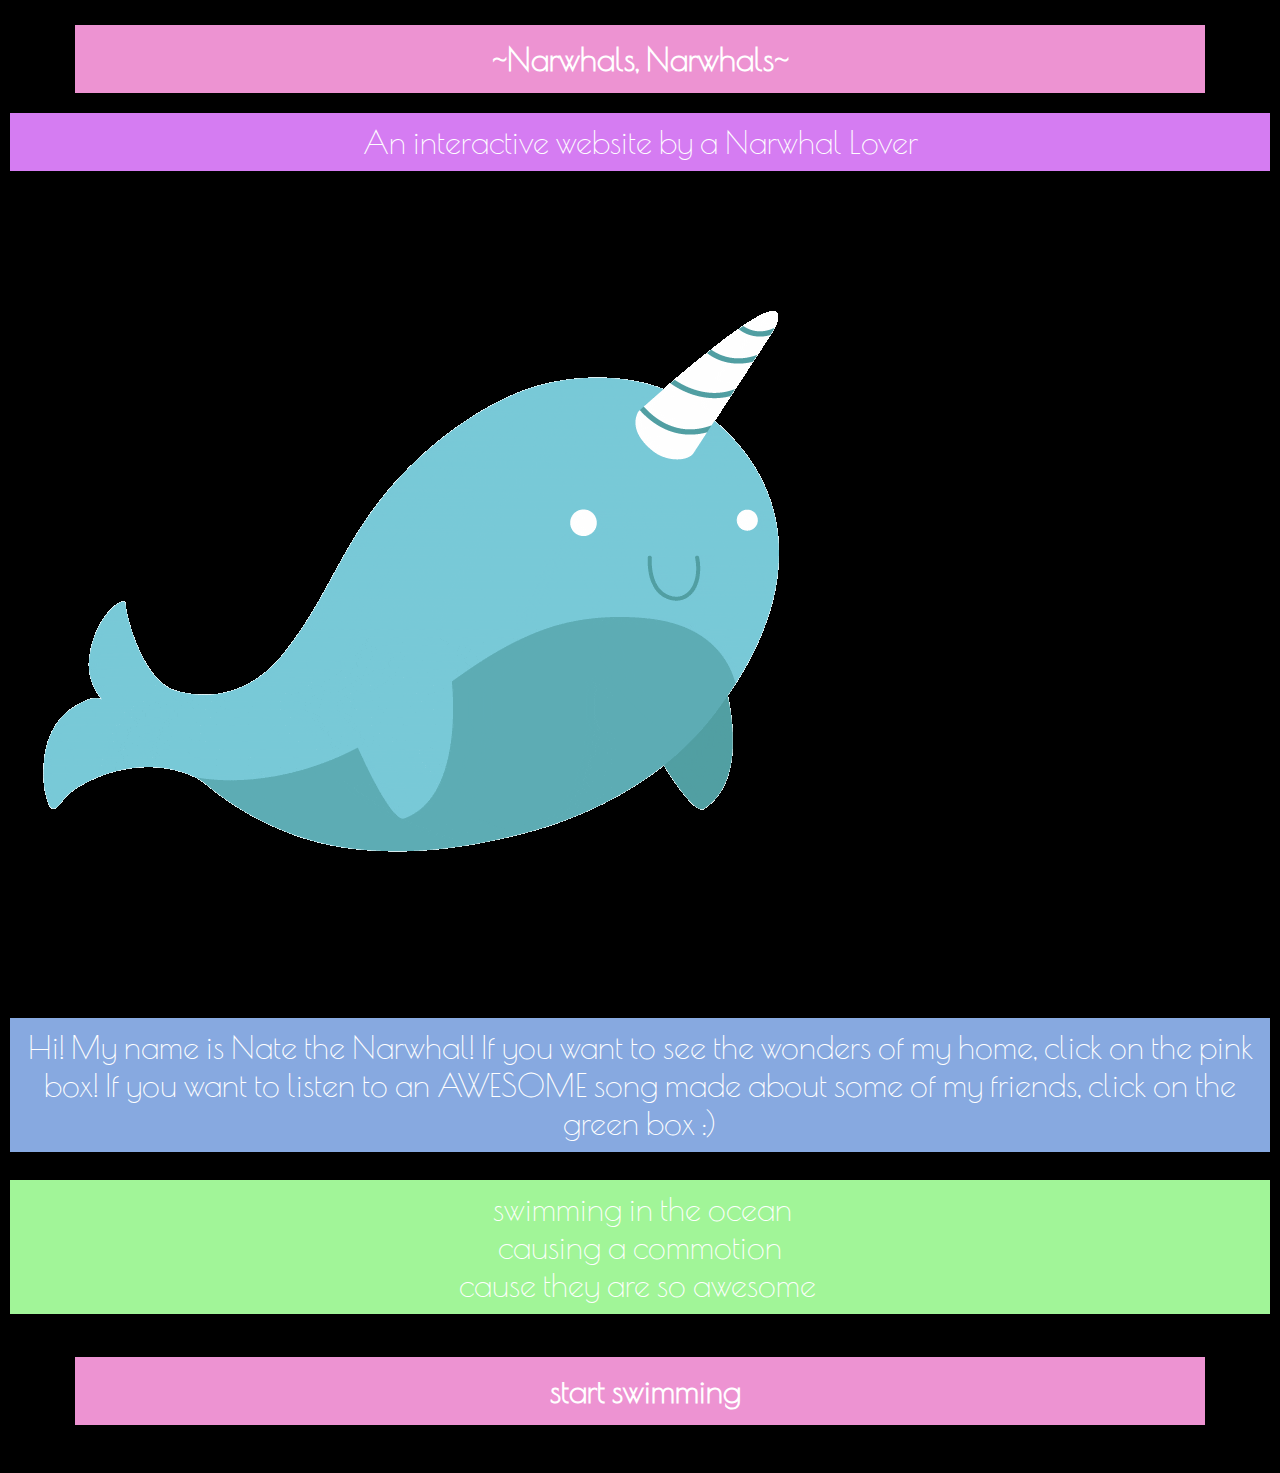
==== index.html @ d99ff1a1 "Transfer info to new folder" ====
<!DOCTYPE html>
<html lang="en" dir="ltr">
<head>
    <meta charset="utf-8">
    <title>Welcome!</title>
    <link rel="stylesheet" type="text/css" href="css/style.css">
</head>
  <h1>~Narwhals, Narwhals~</h1>
  <div class="boxes" id="Div2">An interactive website by a Narwhal Lover</div>
<body>
<space>
  <img src="images/Narwhal.gif"</a></p>
<space>
  <div class="boxes" id="text"> Hi! My name is Nate the Narwhal! If you want to see the wonders of my home, click on the pink box! If you want to listen to an AWESOME song made about some of my friends, click on the green box :) </div>
<space>
  <div class="boxes" id="Div3"><a href="Narwhal_Vid.html"> swimming in the ocean<br>
  causing a commotion <br>
  cause they are so awesome</div>
<space>
  <h1><a href="page2.html"> start swimming</a></h1>
</body>
</html>
---- css/style.css ----
@import url('https://fonts.googleapis.com/css?family=Poiret+One&display=swap');
* {
  margin: 5px;
  padding: 10;
  }

  #Picture1{
    width: 25%;
    }

  #Picture2{
    width: 35%;
    }

body{
  background-color: black;
  background-image: url('https://media.giphy.com/media/l2JhIFkIowUP6PBBe/giphy.gif');
  display: block;
  margin-left: auto;
  margin-right: auto;
  width: 100%;
}

a:link {
  color: white;
  text-decoration: none;
}

a:hover {
  color: white;
  text-decoration: underline;
}

a:visited {
  color: white;
  text-decoration: none;
}

h1 {
  background-color: #ed93d2;
  color: white;
  font-family: 'Poiret One', cursive;
  font-size:2em;
  text-align: center;
  margin: 20px 70px;
  padding: 15px;
}

.boxes {
  width: 80%;
  height: 400px;
  text-align: center;
  line-height: normal;
  font-family: 'Poiret One', cursive;
  font-size:2em;
}
/*narrative text*/
  #text {
    background-color: #87a9e0;
    color: white;
    width: auto;
    height: 70%;
    text-align: center;
    padding: 10px;
  }

  #Div2 {
    background-color: #d57cf2;
    color: white;
    width: auto;
    height: 70%;
    text-align: center;
    padding: 10px;
  }

  #Div3 {
    background-color: #a1f598;
    width: auto;
    height: 70%;
    text-align: center;
    padding: 10px;
  }
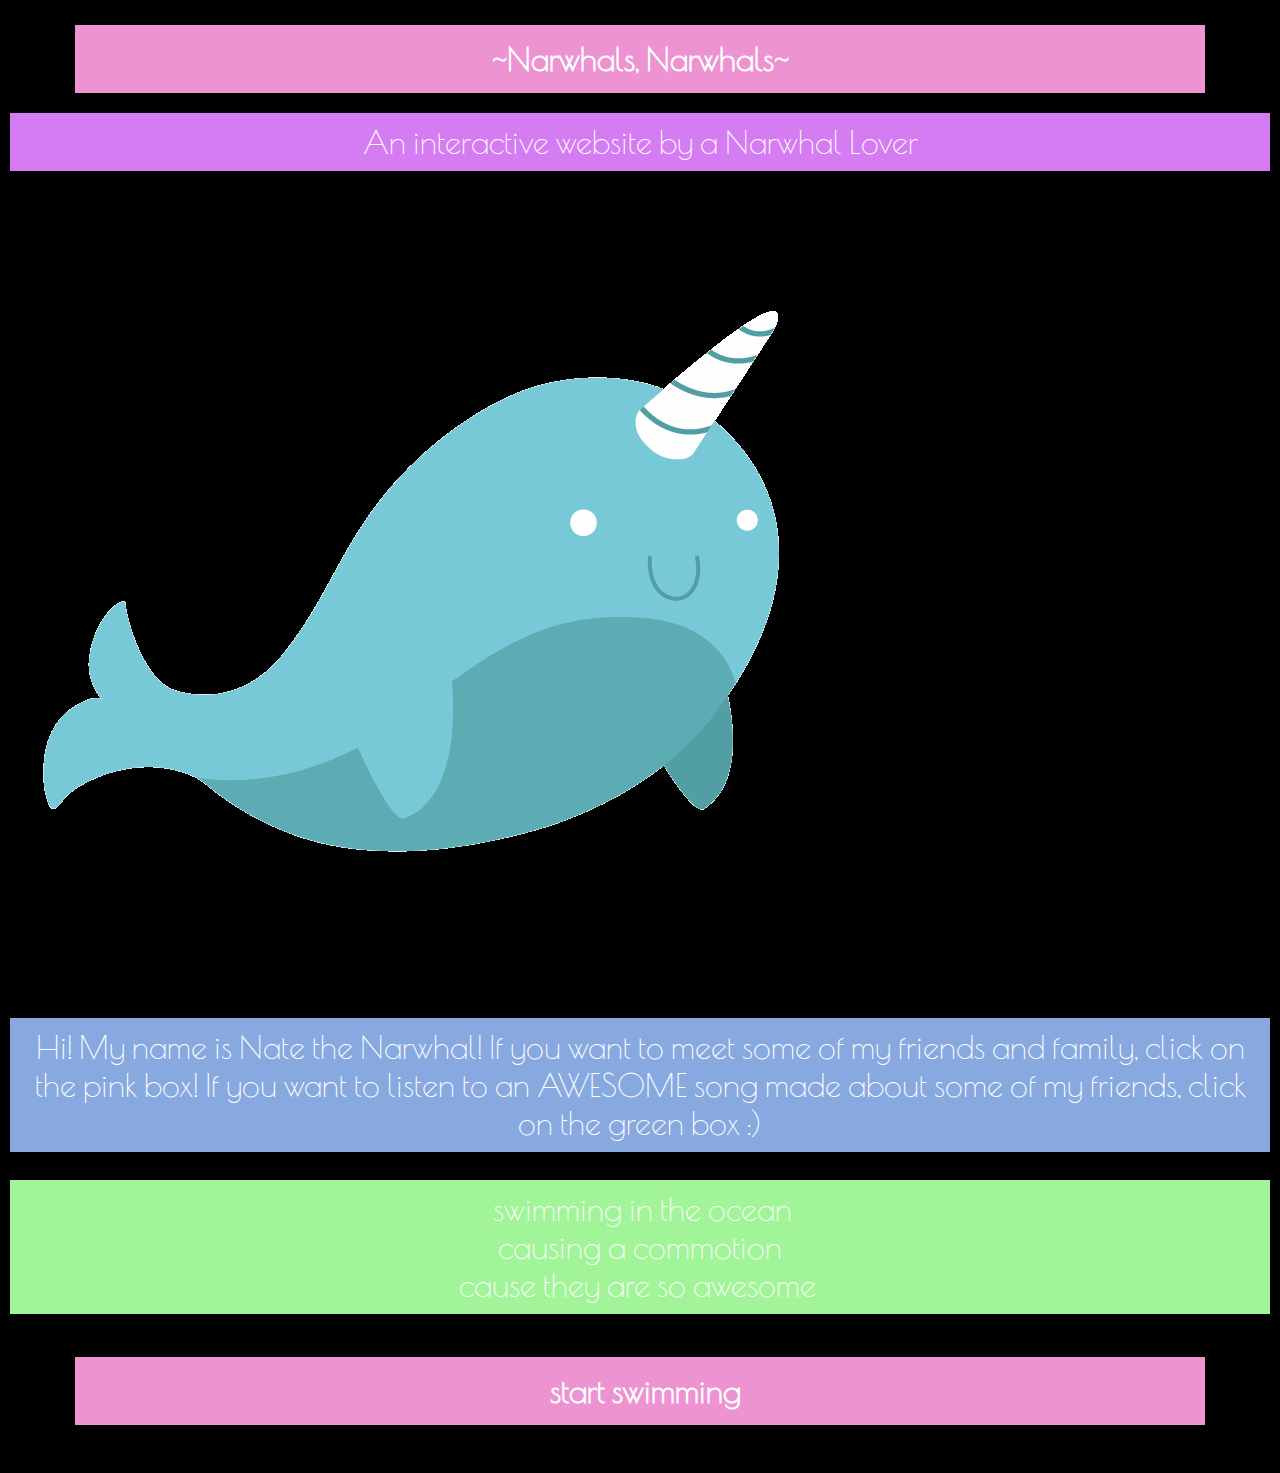
==== commit 212cfb17: "Update index.html" ====
--- a/index.html
+++ b/index.html
@@ -11,7 +11,7 @@
 <space>
   <img src="images/Narwhal.gif"</a></p>
 <space>
-  <div class="boxes" id="text"> Hi! My name is Nate the Narwhal! If you want to see the wonders of my home, click on the pink box! If you want to listen to an AWESOME song made about some of my friends, click on the green box :) </div>
+  <div class="boxes" id="text"> Hi! My name is Nate the Narwhal! If you want to meet some of my friends and family, click on the pink box! If you want to listen to an AWESOME song made about some of my friends, click on the green box :) </div>
 <space>
   <div class="boxes" id="Div3"><a href="Narwhal_Vid.html"> swimming in the ocean<br>
   causing a commotion <br>
--- a/css/style.css
+++ b/css/style.css
@@ -80,3 +80,10 @@
     text-align: center;
     padding: 10px;
   }
+  #Video {
+    background-color: none;
+    width: auto;
+    height: 100%;
+    text-align: center;
+    padding: 10px;
+  }
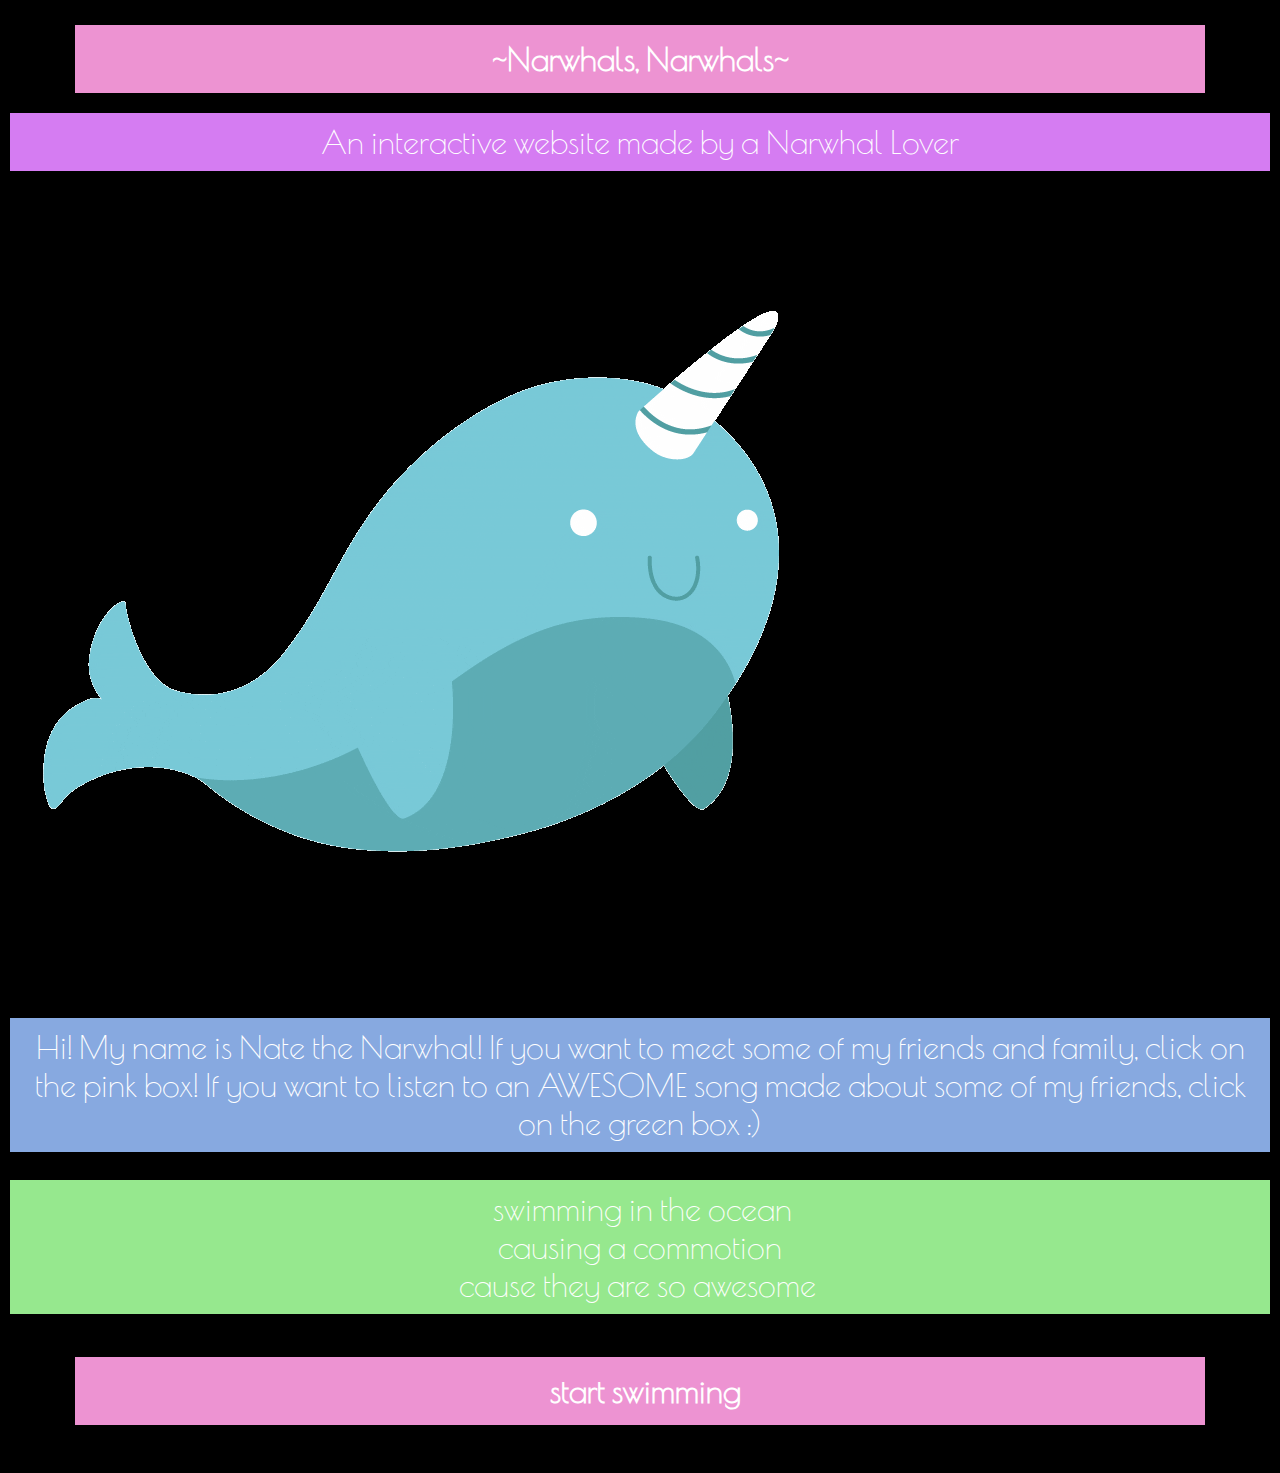
==== commit d51c0d07: "Update index.html" ====
--- a/index.html
+++ b/index.html
@@ -6,7 +6,7 @@
     <link rel="stylesheet" type="text/css" href="css/style.css">
 </head>
   <h1>~Narwhals, Narwhals~</h1>
-  <div class="boxes" id="Div2">An interactive website by a Narwhal Lover</div>
+  <div class="boxes" id="Div2">An interactive website made by a Narwhal Lover</div>
 <body>
 <space>
   <img src="images/Narwhal.gif"</a></p>
--- a/css/style.css
+++ b/css/style.css
@@ -74,7 +74,7 @@
   }
 
   #Div3 {
-    background-color: #a1f598;
+    background-color:#96e88e;
     width: auto;
     height: 70%;
     text-align: center;
